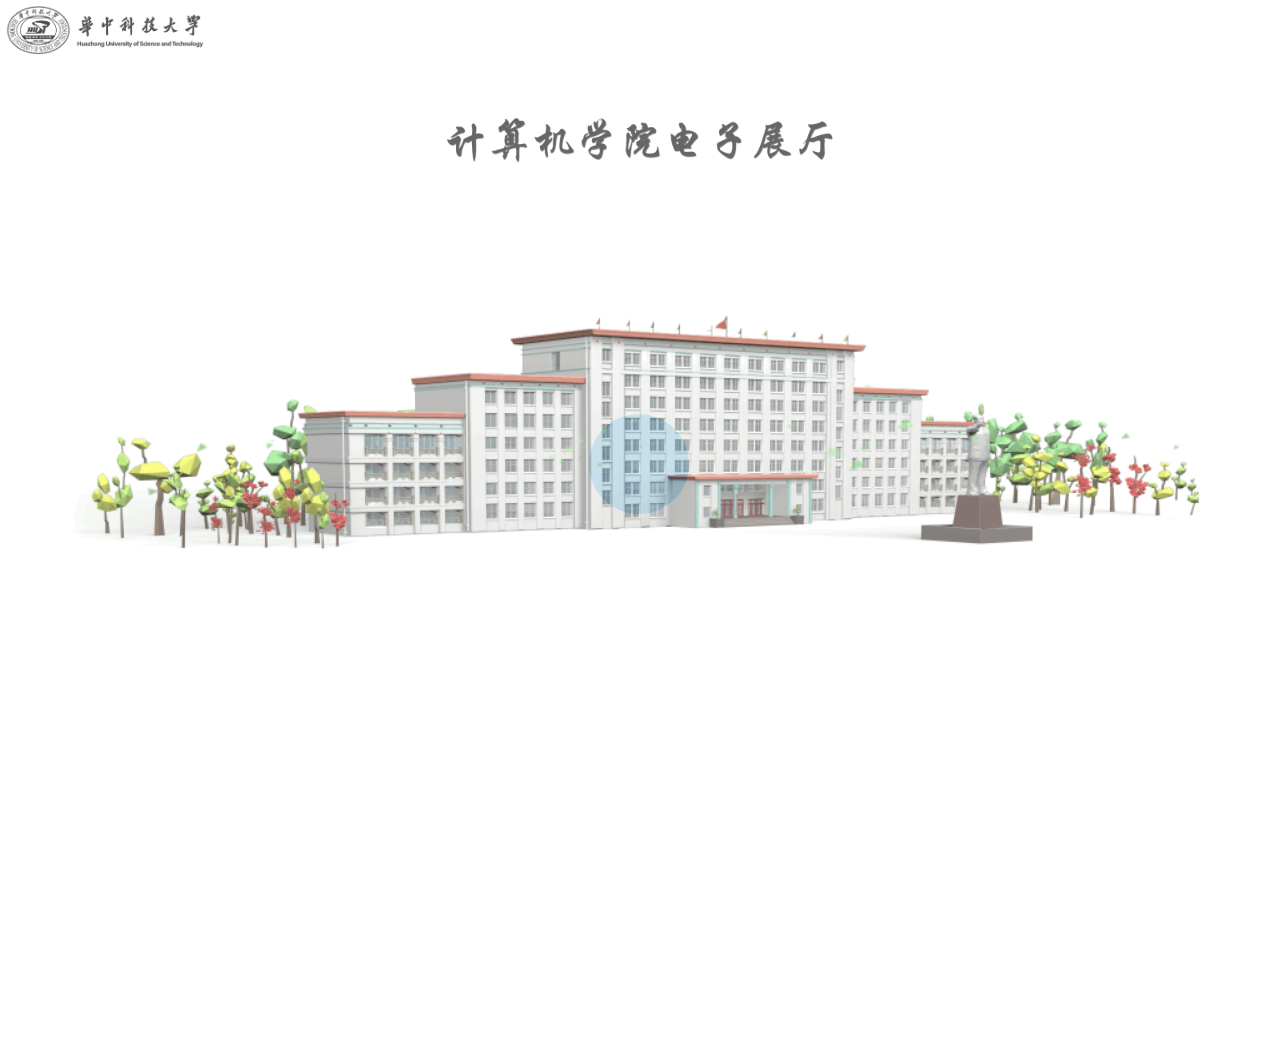
==== index.html @ 572fd602 "initial commit" ====
<!DOCTYPE html>
<html>
<head>
    <meta charset="utf-8" />
    <link rel="stylesheet" href="css/bootstrap.min.css">
    <link rel="stylesheet" href="css/font-awesome.min.css">
    <link rel="stylesheet" href="css/base.css">
    <script type="text/javascript" src="js/jquery.js"></script>
    <script type="text/javascript" src="js/bootstrap.min.js"></script>
    <script type="text/javascript" src="js/modernizr.custom.02430.js"></script>
</head>
<body>
    <div class="loader-wrap">
        <div class="loader"></div>
    </div>
    <div class="main-wrap">
        <div class="top-header-1">
            <div class="logo-1">
                <a href="index.html"><img src="static/logo.png"></a>
            </div>
        </div>
        <div class="building">
            <img class="building-title" src="static/title1.png">
            <div class="video-wrap">
                <img class="gif1" src="./static/video1_1024.gif" width="100%" />
                <img class="gif2" data-gifffer="./static/video2_1024.gif" width="100%" />
            </div>
        </div>
        <div class="clearfix"></div>
    </div>
    <script type="text/javascript" src="js/gifffer.js"></script>
    <script type="text/javascript">
        window.addEventListener('load', function(){
            console.log("Page Loaded!");
            Gifffer();
            $('.gif1').on('click', function(e){
                $(this).fadeOut();
                $('.building-title').fadeOut();
                $('.gif2').trigger('click');
                setTimeout(function(){
                    window.location = './second.html';
                }, 1400);
                e.preventDefault();
            });
            $('.loader-wrap').fadeOut(1000);
        });
        $(document).ready(function(){
        });
    </script>
</body>
</html>
---- css/base.css ----
/* set box-sizing to border-box */
* {
    -webkit-box-sizing: border-box;
       -moz-box-sizing: border-box;
            box-sizing: border-box;
}
/* Set global font-family */
* {
    font-family: sans-serif;
}
/* set text-decoration of a */
a:link, a:hover, a:visited, a:active {
    text-decoration: none;
}
/* set the loader */
.loader-wrap {
    z-index: 9999;
    position: fixed;
    width: 100%;
    height: 100%;
    background-color: #ffffff;
}
.loader {
    width: 100px;
    height: 100px;
    position: fixed;
    top: 46%;
    left: 46%;
    border-radius: 50%;
    background-color: #30abf1;
    -webkit-animation: scaleout 1.0s infinite ease-in-out;
       -moz-animation: scaleout 1.0s infinite ease-in-out;
            animation: scaleout 1.0s infinite ease-in-out;
}
@-webkit-keyframes scaleout {
    0% { -webkit-transform: scale(0.0) }
    100% { 
        -webkit-transform: scale(1.0);
        opacity: 0;
    }
}
@-moz-keyframes scaleout {
    0% { -moz-transform: scale(0.0) }
    100% { 
        -moz-transform: scale(1.0);
        opacity: 0;
    }
}
@keyframes scaleout {
    0% { transform: scale(0.0) }
    100% { 
        transform: scale(1.0);
        opacity: 0;
    }
}

/* Top-header and logo */
.top-header-1 {
    position: absolute;
    z-index: 2;
    top: 0;
    left: 0;
}

.top-header-2 {
    position: relative;
    z-index: 2;
    width: 105%;
}

.top-header-2 {
    background-color: rgb(73, 73, 73);
}

.top-header-1 .logo-1 a {
    display: inline-block;
    line-height: 0px;
    font-size: 0px;
}
.top-header-2 .logo-2 a {
    display: inline-block;
    line-height: 0px;
    font-size: 0px;
}

.top-header-2 .logo-2 a {
    margin-top: 5px;
}

.top-header-1 .logo-1 img,
.top-header-2 .logo-2 img {
    vertical-align: bottom;
}

.logo-1 img {
    margin: 5px;
    height: 50px;
}
.logo-2 img {
    height: 35px;
}

/* Homepage Video */
.building {
    cursor: pointer;
}

img.building-title {
    display: block;
    position: relative;
    z-index: 2;
    width: 400px;
    margin: 0 auto;
    top: 100px;
    opacity: 0.9;
}

div.video-wrap { 
    position: relative;
    top: -160px;
}

.video-wrap .gif1,
.video-wrap .gif2 {
    display: block;
    position: absolute;
}

.video-wrap .gif1 {
    z-index: 1;
    margin-top: 4.5%;
}

/* 2nd Level */

img.rooms-bg {
    display: block;
    padding: 144px 0px 157px;
    width: 1010px;
}

.rooms-fg img{
    z-index: 1;
    opacity: 0;
    -webkit-transition: opacity 0.25s 0s;
       -moz-transition: opacity 0.25s 0s;
            transition: opacity 0.25s 0s;
}
.rooms-fg:hover img {
    opacity: 1;
}

.rooms {
    position: relative;
    margin: 0px auto;
    width: 1024px;
}

.rooms > a {
    display: block;
    position: absolute;
}
.rooms > a.btn {
    display: block;
    position: absolute;
    font-family: sans-serif;
    text-align: center;
    background-color: rgba(54, 156, 223, 0.2);
    color: #000000;
    width: 14%;
    height: 5.5%;
    font-size: 1.4em;
    border-radius: 10px;
    -webkit-transition: all 0.25s 0s;
       -moz-transition: all 0.25s 0s;
            transition: all 0.25s 0s;
}

.rooms > a.btn:hover,
.rooms > a.btn.active {
    background-color: rgba(54, 156, 223, 0.6);
    color: #f2faff;
}
.rooms > a.btn.btn-up:after {
    display: block;
    position: absolute;
    top: 40px;
    left: 20px;
    z-index: -1;
    width: 100px;
    height: 200px;
    content: url(../static/dots.svg);
}
.rooms > a.btn.btn-down:before {
    display: block;
    position: absolute;
    top: -91px;
    left: 20px;
    z-index: -1;
    width: 100px;
    height: 200px;
    content: url(../static/dots.svg);
}

#fg-rd-1 {
    top: 23.0%;
    left: 5.0%;
}

#fg-rd-2 {
    top: 23.1%;
    left: 27.1%;
}

#fg-rd-3 {
    top: 22.4%;
    left: 45.4%;
}

#fg-rd-4 {
    top: 22.5%;
    left: 65.8%;
}

#fg-rd-5 {
    top: 41.9%;
    left: 0.2%;
}

#fg-rd-6 {
    top: 44.2%;
    left: 57.0%;
}

#btn-rd-1 {
    top: 4%;
    left: 14%;
}

#btn-rd-2 {
    top: 4%;
    left: 32%;
}

#btn-rd-3 {
    top: 4%;
    left: 50%;
}

#btn-rd-4 {
    top: 4%;
    left: 68%;
}

#btn-rd-5 {
    bottom: 8%;
    left: 15%;
}

#btn-rd-6 {
    bottom: 8%;
    left: 70%;
}
.rooms-fg img {
/*    opacity: 1;*/
}
@media screen and (min-width: 1536px) {
    img.rooms-bg {
        display: block;
        padding: 144px 0px 157px;
        width: 1532px;
    }
    .rooms {
        position: relative;
        margin: 0px auto;
        width: 1532px;
    }
    #fg-rd-1 img {
        width: 381px;
    }
    #fg-rd-1 {
        top: 18.5%;
        left: 5.0%;
    }
    #fg-rd-2 img {
        width: 310px;
    }
    #fg-rd-2 {
        top: 18.6%;
        left: 27.5%;
    }
    #fg-rd-3 img {
        width: 358px;
    }
    #fg-rd-3 {
        top: 18.0%;
        left: 45.9%;
    }
    #fg-rd-4 img {
        width: 438px;
    }
    #fg-rd-4 {
        top: 18.1%;
        left: 66.7%;
    }
    #fg-rd-5 img {
        width: 624px;
    }
    #fg-rd-5 {
        top: 40.8%;
        left: 0.1%;
    }
    #fg-rd-6 img {
        width: 642px;
    }
    #fg-rd-6 {
        top: 43.8%;
        left: 57.8%;
    }
    .rooms > a.btn.btn-up:after {
        display: block;
        position: absolute;
        top: 51px;
        left: 56px;
        z-index: -1;
        width: 100px;
        height: 200px;
        content: url(../static/dots.svg);
    }
    .rooms > a.btn.btn-down:before {
        display: block;
        position: absolute;
        top: -93px;
        left: 56px;
        z-index: -1;
        width: 100px;
        height: 200px;
        content: url(../static/dots.svg);
    }
}
.third-wrap {
    position: absolute;
    display: none;
    z-index: 1;
    top: 13%;
    width: 100%;
    height: 70%;
    background-color: rgba(255, 255, 255, 0.8);
}
.third-content {
    position: absolute;
    z-index: 2;
    top: 0%;
    left: 5%;
    width: 89%;
    height: 100%;
    border-radius: 4px 4px 4px 4px;
    background-color: rgba(142, 210, 255, 0.67);
}
.third-back1 {
    position: absolute;
    z-index: 3;
    padding: 2px 6px;
    top: 0%;
    left: 0.5%;
}
.third-back1 > a {
    color: rgba(142, 210, 255, 1);
}
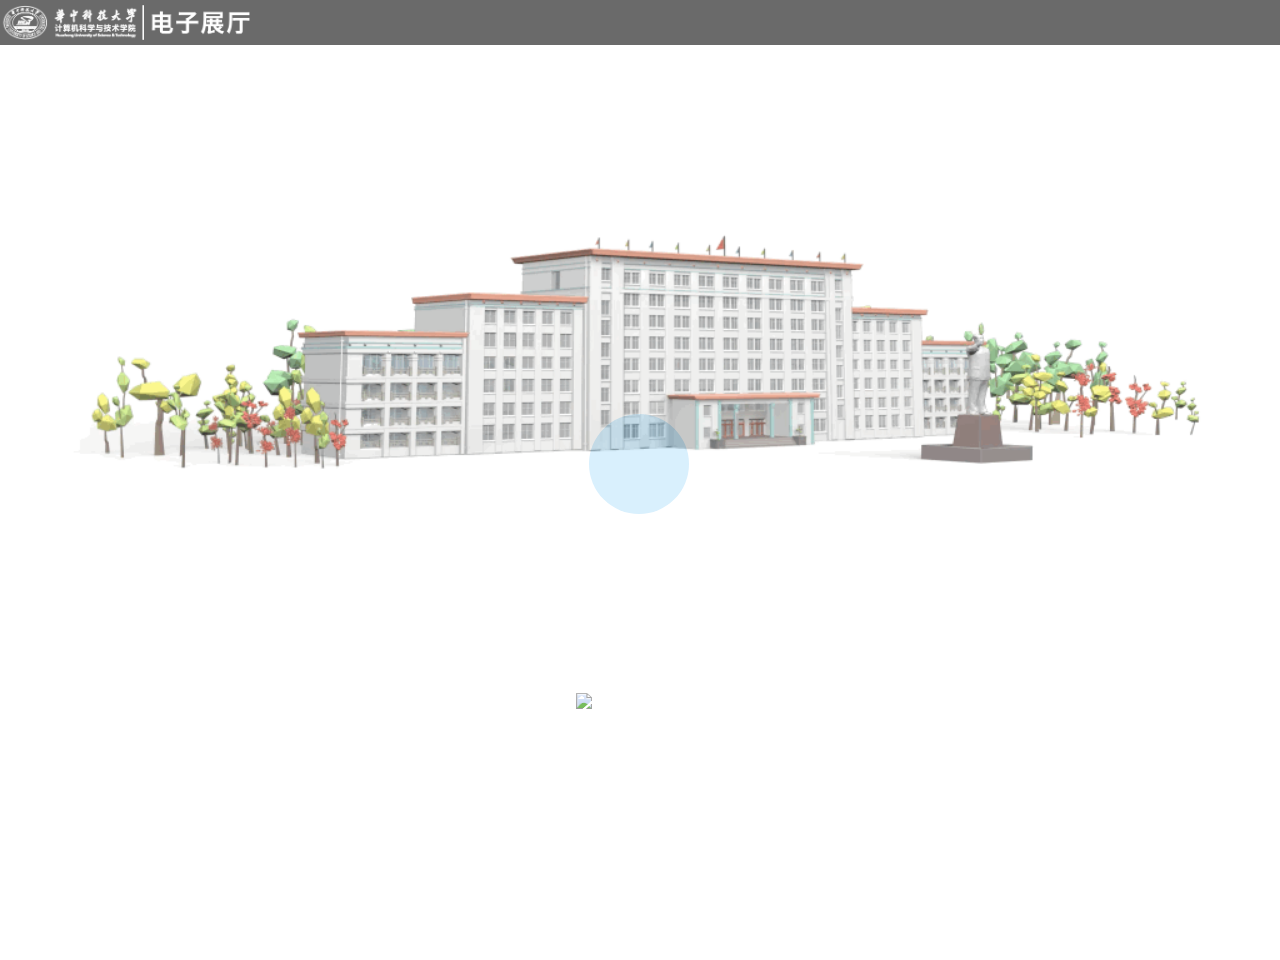
==== commit 47ff8519: "20150616_5" ====
--- a/index.html
+++ b/index.html
@@ -8,23 +8,33 @@
     <script type="text/javascript" src="js/jquery.js"></script>
     <script type="text/javascript" src="js/bootstrap.min.js"></script>
     <script type="text/javascript" src="js/modernizr.custom.02430.js"></script>
+    <style>
+        body {
+            overflow: hidden;
+            overflow-x: hidden;
+            overflow-y: hidden;
+        }
+    </style>
 </head>
 <body>
     <div class="loader-wrap">
         <div class="loader"></div>
     </div>
     <div class="main-wrap">
-        <div class="top-header-1">
-            <div class="logo-1">
-                <a href="index.html"><img src="static/logo.png"></a>
+        <div class="top-header-2">
+            <div class="logo-2">
+                <a href="index.html"><img src="static/logo2.png"></a>
             </div>
         </div>
         <div class="building">
-            <img class="building-title" src="static/title1.png">
+<!--            <img class="building-title" src="static/title1.png">-->
             <div class="video-wrap">
-                <img class="gif1" src="./static/video1_1024.gif" width="100%" />
+                <img class="gif1" src="./static/video1_2048.gif" width="100%" />
                 <img class="gif2" data-gifffer="./static/video2_1024.gif" width="100%" />
             </div>
+        </div>
+        <div class="enter_button">
+            <img src="static/enter.png">
         </div>
         <div class="clearfix"></div>
     </div>
@@ -33,9 +43,22 @@
         window.addEventListener('load', function(){
             console.log("Page Loaded!");
             Gifffer();
-            $('.gif1').on('click', function(e){
-                $(this).fadeOut();
-                $('.building-title').fadeOut();
+//            $('.gif1').on('click', function(e){
+//                $(this).fadeOut();
+//                setTimeout(function(){
+//                    $(".enter_button").fadeOut();
+//                }, 300);
+//                $('.gif2').trigger('click');
+//                setTimeout(function(){
+//                    window.location = './second.html';
+//                }, 1400);
+//                e.preventDefault();
+//            });
+             $('.enter_button').on('click', function(e){
+                $('.gif1').fadeOut();
+                setTimeout(function(){
+                    $(".enter_button").fadeOut();
+                }, 300);
                 $('.gif2').trigger('click');
                 setTimeout(function(){
                     window.location = './second.html';
--- a/css/base.css
+++ b/css/base.css
@@ -4,7 +4,7 @@
        -moz-box-sizing: border-box;
             box-sizing: border-box;
 }
-/* Set global font-family */
+/* Set global */
 * {
     font-family: sans-serif;
 }
@@ -63,7 +63,7 @@
 }
 
 .top-header-2 {
-    position: relative;
+    position: absolute;
     z-index: 2;
     width: 105%;
 }
@@ -101,10 +101,13 @@
 }
 
 /* Homepage Video */
+/*
 .building {
     cursor: pointer;
 }
-
+*/
+
+/*
 img.building-title {
     display: block;
     position: relative;
@@ -114,6 +117,7 @@
     top: 100px;
     opacity: 0.9;
 }
+*/
 
 div.video-wrap { 
     position: relative;
@@ -124,6 +128,20 @@
 .video-wrap .gif2 {
     display: block;
     position: absolute;
+    cursor: default;
+}
+
+.enter_button img{
+    position:absolute;
+    top:77%;
+    left:45%;
+    z-index: 3;
+    width:10%;
+/*    height:100px;*/
+}
+
+.enter_button img:hover{
+    cursor:pointer;
 }
 
 .video-wrap .gif1 {
@@ -152,7 +170,8 @@
 
 .rooms {
     position: relative;
-    margin: 0px auto;
+    margin: 0px auto 0px;
+    top: 40px;
     width: 1024px;
 }
 
@@ -161,12 +180,18 @@
     position: absolute;
 }
 .rooms > a.btn {
+    cursor: default;
     display: block;
     position: absolute;
     font-family: sans-serif;
     text-align: center;
+/*
     background-color: rgba(54, 156, 223, 0.2);
     color: #000000;
+*/
+    
+    background-color: rgba(54, 156, 223, 0.6);
+    color: #f2faff;
     width: 14%;
     height: 5.5%;
     font-size: 1.4em;
@@ -176,11 +201,13 @@
             transition: all 0.25s 0s;
 }
 
+/*
 .rooms > a.btn:hover,
 .rooms > a.btn.active {
     background-color: rgba(54, 156, 223, 0.6);
     color: #f2faff;
 }
+*/
 .rooms > a.btn.btn-up:after {
     display: block;
     position: absolute;
@@ -189,7 +216,7 @@
     z-index: -1;
     width: 100px;
     height: 200px;
-    content: url(../static/dots.svg);
+    content: url(../static/dots.png);
 }
 .rooms > a.btn.btn-down:before {
     display: block;
@@ -199,7 +226,7 @@
     z-index: -1;
     width: 100px;
     height: 200px;
-    content: url(../static/dots.svg);
+    content: url(../static/dots.png);
 }
 
 #fg-rd-1 {
@@ -338,32 +365,14 @@
         content: url(../static/dots.svg);
     }
 }
-.third-wrap {
-    position: absolute;
-    display: none;
-    z-index: 1;
-    top: 13%;
-    width: 100%;
-    height: 70%;
-    background-color: rgba(255, 255, 255, 0.8);
-}
-.third-content {
-    position: absolute;
-    z-index: 2;
-    top: 0%;
-    left: 5%;
-    width: 89%;
-    height: 100%;
-    border-radius: 4px 4px 4px 4px;
-    background-color: rgba(142, 210, 255, 0.67);
-}
-.third-back1 {
-    position: absolute;
-    z-index: 3;
-    padding: 2px 6px;
-    top: 0%;
-    left: 0.5%;
-}
-.third-back1 > a {
-    color: rgba(142, 210, 255, 1);
-}
+
+.blur {	
+    filter: url(blur.svg#blur); /* FireFox, Chrome, Opera */
+    
+    -webkit-filter: blur(10px); /* Chrome, Opera */
+       -moz-filter: blur(10px);
+        -ms-filter: blur(10px);    
+            filter: blur(10px);
+    
+    filter: progid:DXImageTransform.Microsoft.Blur(PixelRadius=10, MakeShadow=false); /* IE6~IE9 */
+}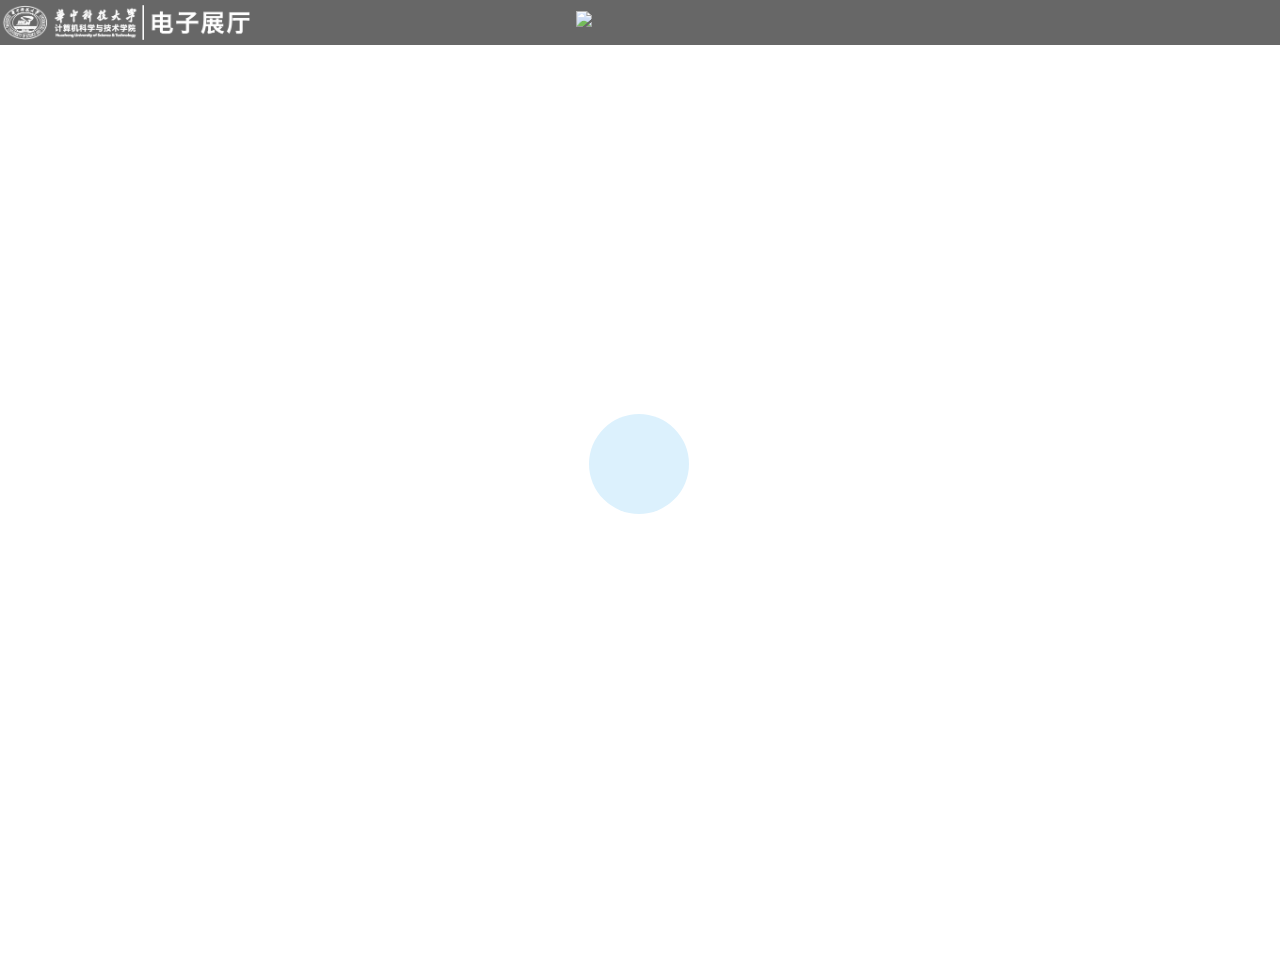
==== commit 7b0df52e: "20150619_2" ====
--- a/index.html
+++ b/index.html
@@ -30,6 +30,7 @@
 <!--            <img class="building-title" src="static/title1.png">-->
             <div class="video-wrap">
                 <img class="gif1" src="./static/video1_2048.gif" width="100%" />
+                <div class="blank_bg"></div>
                 <img class="gif2" data-gifffer="./static/video2_1024.gif" width="100%" />
             </div>
         </div>
@@ -41,6 +42,8 @@
     <script type="text/javascript" src="js/gifffer.js"></script>
     <script type="text/javascript">
         window.addEventListener('load', function(){
+            var height = $('.gif1')[0].clientHeight * 0.5;
+            $('.enter_button').css('top', height + 'px');
             console.log("Page Loaded!");
             Gifffer();
 //            $('.gif1').on('click', function(e){
@@ -56,6 +59,7 @@
 //            });
              $('.enter_button').on('click', function(e){
                 $('.gif1').fadeOut();
+                $('.blank_bg').fadeOut();
                 setTimeout(function(){
                     $(".enter_button").fadeOut();
                 }, 300);
@@ -67,6 +71,10 @@
             });
             $('.loader-wrap').fadeOut(1000);
         });
+        window.addEventListener('resize', function(){
+            var height = $('.gif1')[0].clientHeight * 0.5;
+            $('.enter_button').css('top', height + 'px');
+        });
         $(document).ready(function(){
         });
     </script>
--- a/css/base.css
+++ b/css/base.css
@@ -57,14 +57,14 @@
 /* Top-header and logo */
 .top-header-1 {
     position: absolute;
-    z-index: 2;
+    z-index: 10;
     top: 0;
     left: 0;
 }
 
 .top-header-2 {
     position: absolute;
-    z-index: 2;
+    z-index: 10;
     width: 105%;
 }
 
@@ -131,13 +131,17 @@
     cursor: default;
 }
 
-.enter_button img{
+.enter_button {
     position:absolute;
     top:77%;
     left:45%;
-    z-index: 3;
-    width:10%;
+    z-index: 10;
+/*    width:10%;*/
 /*    height:100px;*/
+}
+
+.enter_button img {
+    width: 50%;
 }
 
 .enter_button img:hover{
@@ -145,8 +149,20 @@
 }
 
 .video-wrap .gif1 {
-    z-index: 1;
+    z-index: 9;
     margin-top: 4.5%;
+}
+.video-wrap .gif2 {
+    z-index: 7;
+}
+.blank_bg {
+    position: fixed;
+    z-index: 8;
+    top: 0;
+    left: 0;
+    width: 100%;
+    height: 100%;
+    background-color: white;
 }
 
 /* 2nd Level */
@@ -375,4 +391,5 @@
             filter: blur(10px);
     
     filter: progid:DXImageTransform.Microsoft.Blur(PixelRadius=10, MakeShadow=false); /* IE6~IE9 */
-}+}
+
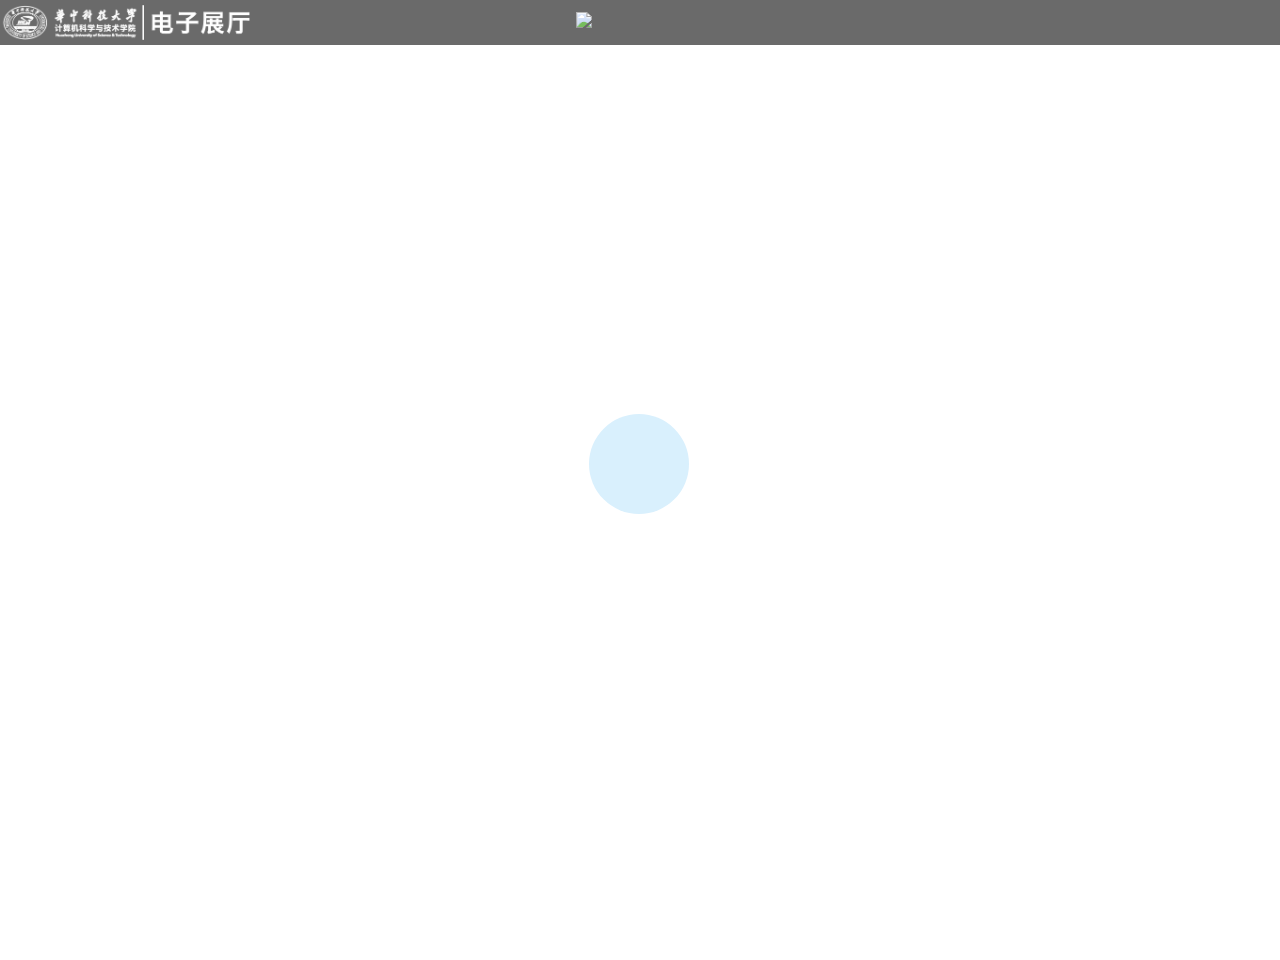
==== commit 84fdbdc5: "20150619_4" ====
--- a/index.html
+++ b/index.html
@@ -42,7 +42,7 @@
     <script type="text/javascript" src="js/gifffer.js"></script>
     <script type="text/javascript">
         window.addEventListener('load', function(){
-            var height = $('.gif1')[0].clientHeight * 0.5;
+            var height = $('.gif1')[0].clientHeight * 0.56;
             $('.enter_button').css('top', height + 'px');
             console.log("Page Loaded!");
             Gifffer();
@@ -72,7 +72,7 @@
             $('.loader-wrap').fadeOut(1000);
         });
         window.addEventListener('resize', function(){
-            var height = $('.gif1')[0].clientHeight * 0.5;
+            var height = $('.gif1')[0].clientHeight * 0.56;
             $('.enter_button').css('top', height + 'px');
         });
         $(document).ready(function(){
